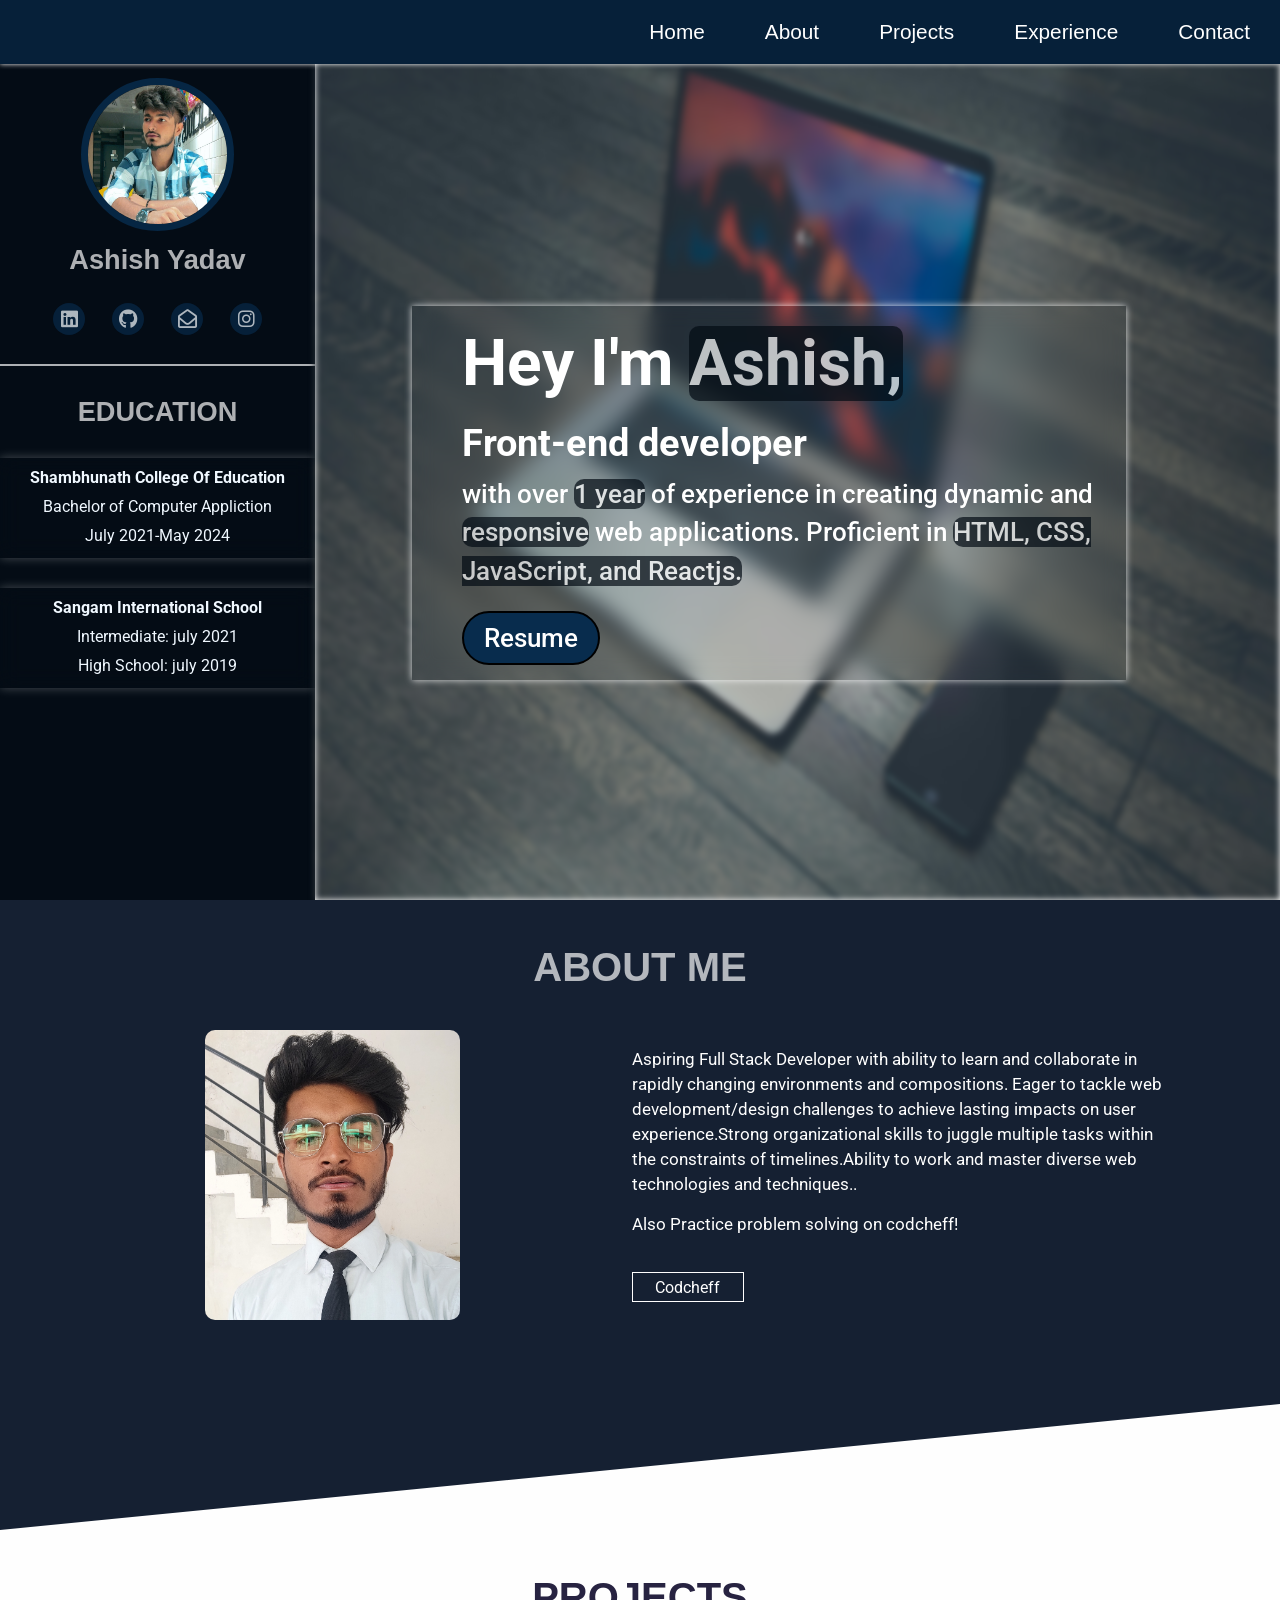
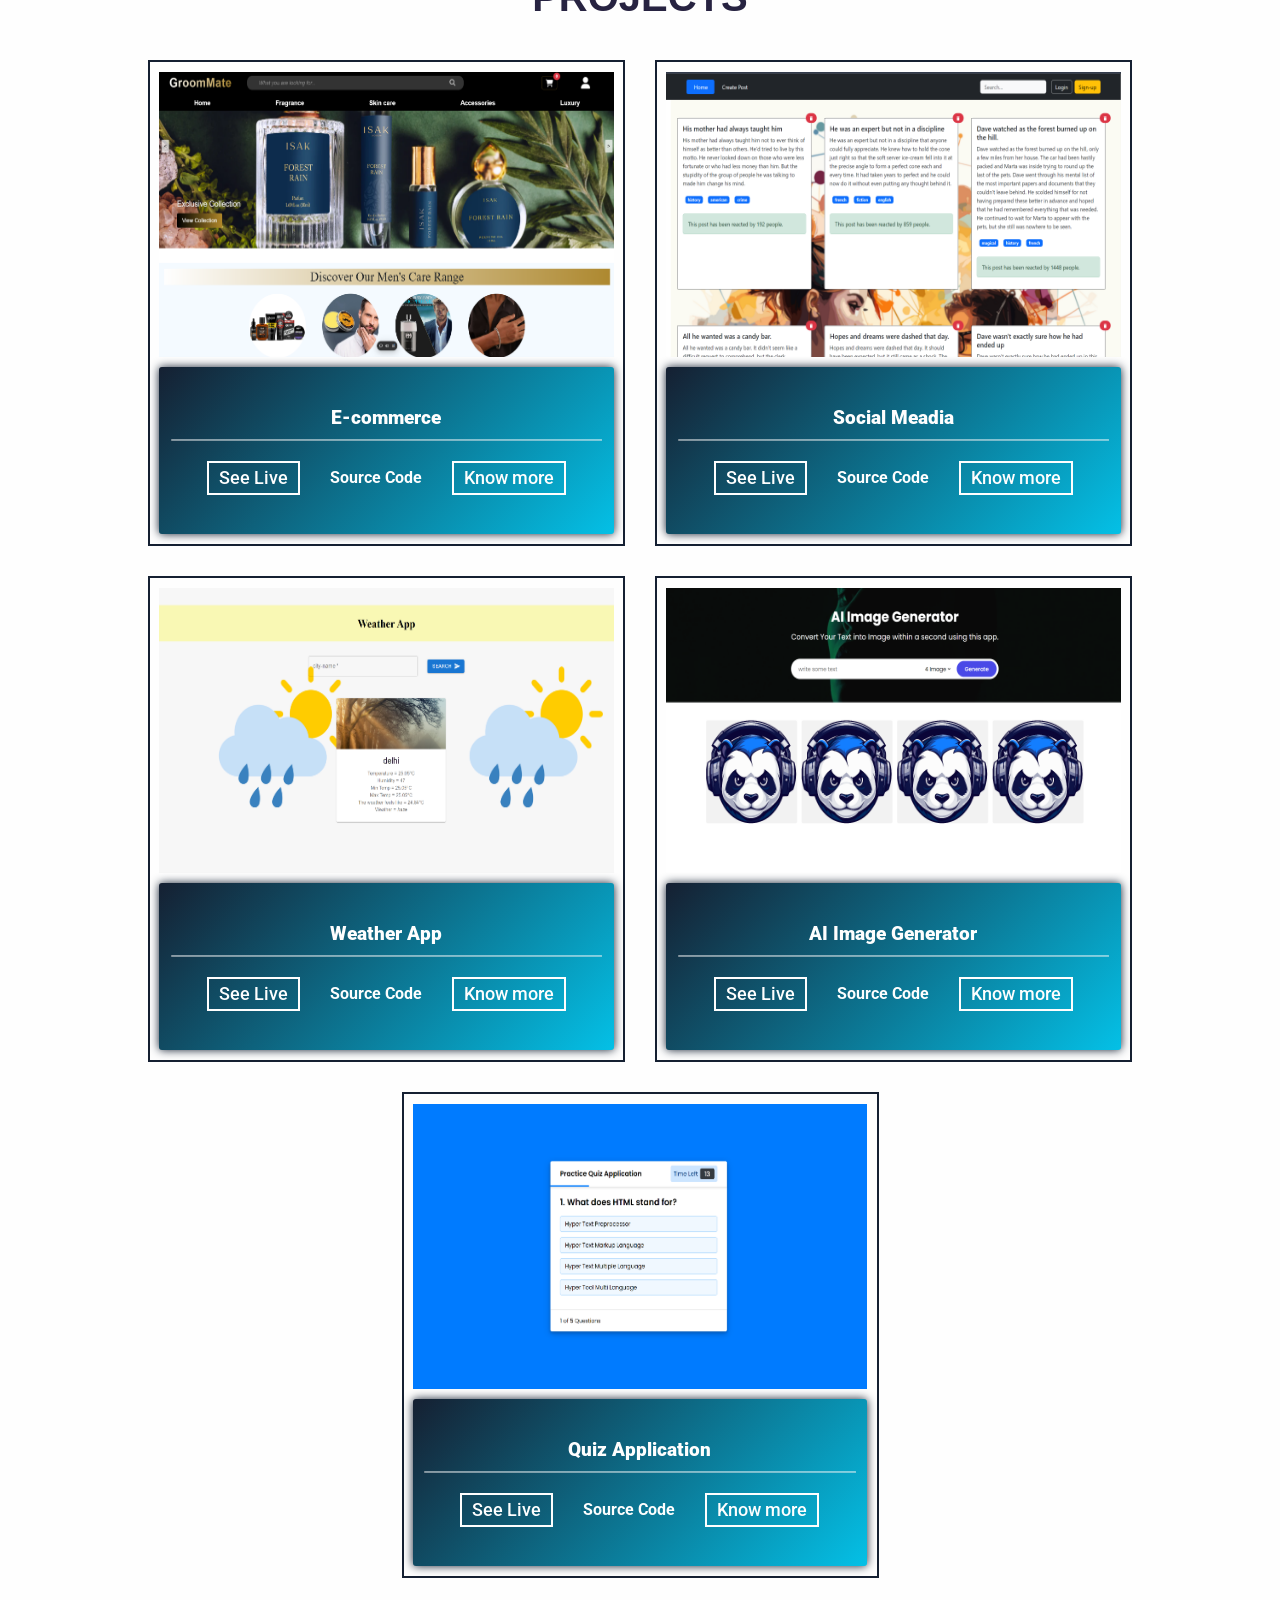
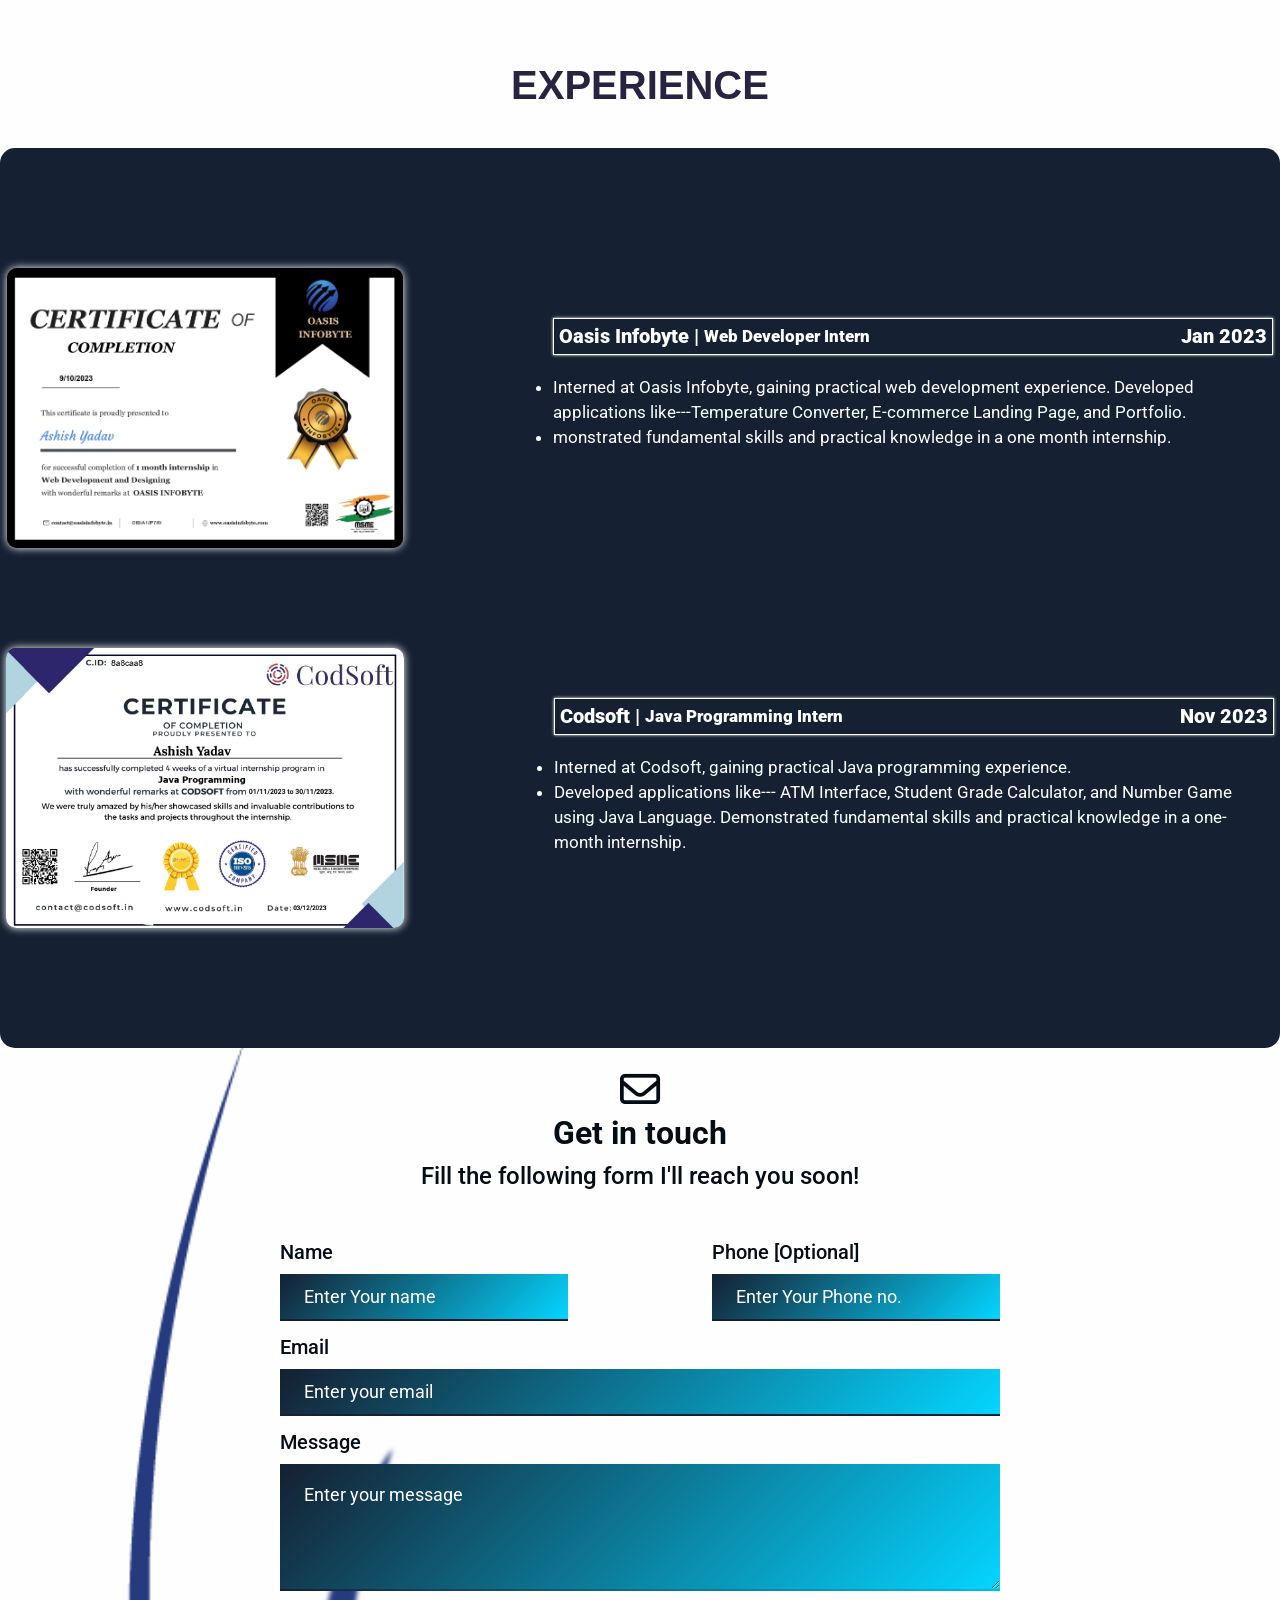
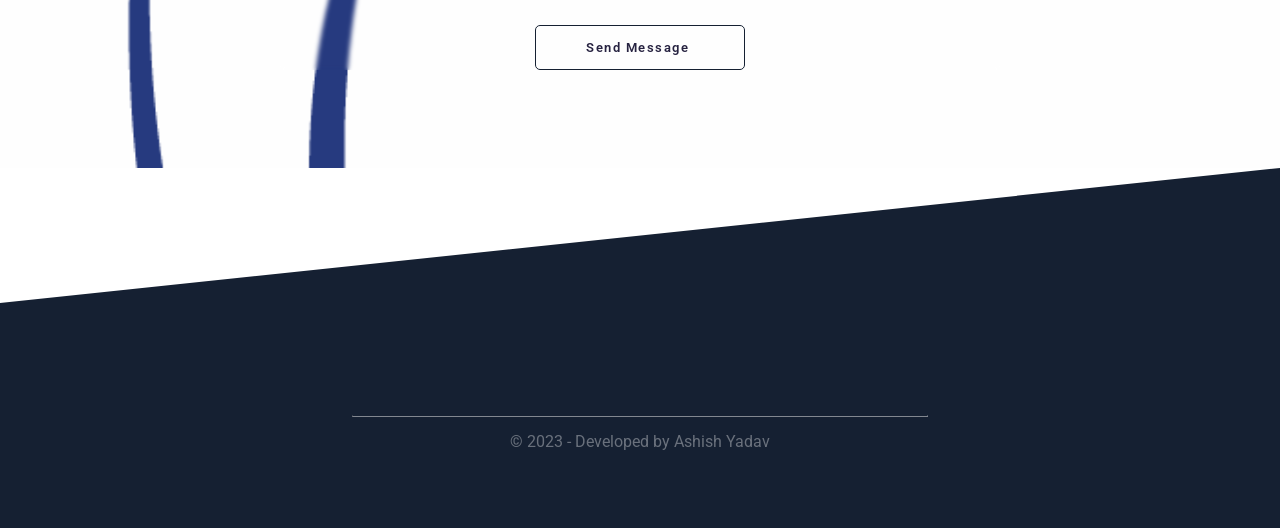
==== index.html @ 7e018940 "first" ====
<!DOCTYPE html>
<html lang="en">

<head>
  <meta charset="UTF-8">
  <meta name="viewport" content="width=device-width, initial-scale=1.0">
  <link rel="stylesheet" href="style.css">
  <link rel="stylesheet" href="res.css">
  <link rel="stylesheet" href="https://cdnjs.cloudflare.com/ajax/libs/font-awesome/6.5.2/css/all.min.css">
  <link rel="icon" type="image" href="https://i.pinimg.com/474x/3b/9a/ab/3b9aab3626d35e29addc7d1924993814.jpg" />
  <title>My-PortFolio</title>
</head>

<body>
  <main>
    <div class="container">
      <nav>
        <div class="nav-bar">
          <img id="left-menue-close"
            src="https://encrypted-tbn0.gstatic.com/images?q=tbn:ANd9GcQG7UAhpR_kvbIHVv1KmkIYIMd_qvsenvTJGA&s"
            alt="menu">
          <img class="left-menue"
            src="https://upload.wikimedia.org/wikipedia/commons/thumb/b/b2/Hamburger_icon.svg/1200px-Hamburger_icon.svg.png"
            alt="menu">
          <div class="item">
            <ul>
              <a href="#home">
                <li>Home</li>
              </a>
              <a href="#about">
                <li>About</li>
              </a>
              <a href="#projects">
                <li>Projects</li>
              </a>
              <a href="#experience">
                <li>Experience</li>
              </a>
              <a href="#contact">
                <li>Contact</li>
              </a>
            </ul>
          </div>
        </div>
      </nav>
      <div class="left">
        <div class="left-up">
          <div class="left-img"><img src="img/ashuu.jpg" alt="pic"></div>
          <h1>Ashish Yadav</h1>
          <div class="left-links">
            <span><a href="https://www.linkedin.com/in/ashish-yadav-6a2395260/" target="_blank"><i
                  class="fa-brands fa-linkedin"></i></a></span>
            <span><a href="https://github.com/asheesh-yadav" target="_blank"><i
                  class="fa-brands fa-github"></i></a></span>
            <span><a href="mailto:email@ashish14072002.com" target="_self"><i
                  class="fa-regular fa-envelope-open"></i></a></span>
            <span><a href="https://www.instagram.com/ashish__yadav21/" target="_blank"><i
                  class="fa-brands fa-instagram"></i></a></span>
          </div>
        </div>
        <div class="left-down">
          <h2>EDUCATION</h2>
          <div class="education">
            <h4>Shambhunath College Of Education</h4>
            <p>Bachelor of Computer Appliction</p>
            <p>July 2021-May 2024</p>
          </div>
          <div class="education">
            <h4>Sangam International School</h4>
            <p>Intermediate: july 2021</p>
            <p>High School: july 2019</p>
          </div>
        </div>
      </div>

      <!-------------------------------Right side------------------------------- -->

      <div class="right" id="home">

        <div class="right-content">
          <div class="right-content-box">
            <h1>Hey I'm <span>Ashish,</span></h1>
            <br>
            <h3>Front-end developer</h3>
            <p>with over <span>1 year</span> of experience in creating dynamic and <span>responsive</span> web
              applications. Proficient in <span> HTML, CSS, JavaScript, and Reactjs.</span></p>
            <a href="files/ASHISH.Resume.pdf" download="ASHISH.Resume.pdf"><button>Resume</button></a>
          </div>
        </div>
        <img src="img/pexels-veeterzy-303383.jpg" alt="">
      </div>
    </div>
    <!-- ------------------------------------PAGE 2--------------------------------- -->
    <section class="page2">
      <div class="about" id="about">
        <h1>About me </h1>
        <div class="about-me">
          <img src="/img/about-img.jpg" class="about-img" alt="my-img">
          <div class="about-para">
            <p> Aspiring Full Stack Developer with ability to learn and collaborate in rapidly changing environments and
              compositions. Eager to tackle web development/design challenges to achieve lasting impacts on user
              experience.Strong organizational skills to juggle multiple tasks within the constraints of
              timelines.Ability to work and master diverse web technologies and techniques..</p>
            <p>Also Practice problem solving on codcheff!</p>
            <span id="codcheff"><a href="https://www.codechef.com/users/ashishyadav21">Codcheff</a></span>
          </div>
        </div>
      </div>
      <!-- Projects -->
      <div class="projects" id="projects">
        <h1>Projects</h1>
        <div class="project-cards">
          <!-- card5 -->
          <div class="card1">
            <div class="card1-inner">
              <img src="img/groomMate.png" class="card-img" alt="E-commerce">
              <div class="card1-bottom">
                <h3>
                  <strong> E-commerce </strong>
                </h3>
                <hr>
                <div class="card1-bottom-details">
                  <a href="https://ashish-groommate.vercel.app/">
                    <span class="card-click-items">See Live</span>
                  </a>
                  <a href="">
                    <h4><b>Source Code</b></h4>
                  </a>
                  <span class="know-more card-click-items" id="know_more5">
                    Know more
                  </span>
                </div>
              </div>
            </div>
          </div>
          <!-- card 1 -->
          <div class="card1">
            <div class="card1-inner">
              <img src="img/social_meadia.png" class="card-img" alt="">
              <div class="card1-bottom">
                <h3>
                  <strong> Social Meadia </strong>
                </h3>
                <hr>
                <div class="card1-bottom-details">
                  <a href="https://socialmedia-two-gray.vercel.app/">
                    <span class="card-click-items">See Live</span>
                  </a>
                  <a href="https://github.com/asheesh-yadav/Social_Media">
                    <h4><b>Source Code</b></h4>
                  </a>
                  <span class="know-more card-click-items" id="know_more1">
                    Know more
                  </span>
                </div>
              </div>
            </div>
          </div>
          <!-- card 2 -->
          <div class="card1">
            <div class="card1-inner">
              <img src="img/weather.png" class="card-img" alt="">
              <div class="card1-bottom">
                <h3>
                  <strong> Weather App </strong>
                </h3>
                <hr>
                <div class="card1-bottom-details">
                  <a href="https://weatherapp-one-iota.vercel.app/">
                    <span class="card-click-items">See Live</span>
                  </a>
                  <a href="https://github.com/asheesh-yadav/Weather_App">
                    <h4><b>Source Code</b></h4>
                  </a>
                  <span class="know-more card-click-items" id="know_more2">
                    Know more
                  </span>
                </div>
              </div>
            </div>
          </div>
          <!-- card3 -->
          <div class="card1">
            <div class="card1-inner">
              <img src="img/AI.png" class="card-img" alt="">
              <div class="card1-bottom">
                <h3>
                  <strong> AI Image Generator </strong>
                </h3>
                <hr>
                <div class="card1-bottom-details">
                  <a href="">
                    <span class="card-click-items">See Live</span>
                  </a>
                  <a href="https://github.com/asheesh-yadav/Image-Generator/tree/main/Image-Generator">
                    <h4><b>Source Code</b></h4>
                  </a>
                  <span class="know-more card-click-items" id="know_more3">
                    Know more
                  </span>
                </div>
              </div>
            </div>
          </div>
          <!-- card4 -->
          <div class="card1">
            <div class="card1-inner">
              <img src="img/Quiz.png" class="card-img" alt="">
              <div class="card1-bottom">
                <h3>
                  <strong> Quiz Application </strong>
                </h3>
                <hr>
                <div class="card1-bottom-details">
                  <a href="">
                    <span class="card-click-items">See Live</span>
                  </a>
                  <a
                    href="https://github.com/asheesh-yadav/Quiz-Application/tree/main/Quiz%20Application%20with%20Timer">
                    <h4><b>Source Code</b></h4>
                  </a>
                  <span class="know-more card-click-items" id="know_more4">
                    Know more
                  </span>
                </div>
              </div>
            </div>
          </div>
        </div>
      </div>

      <!-- EXperience -->
      <div class="experience" id="experience">
        <h1>Experience</h1>
        <div class="experince-content">
          <div class="left-side">
            <img src="img/Oasis_page-0001.jpg" height="280px" alt="">
            <!-- oasis -->
            <div class="right-side-content">
              <div class="intern">
                <div class="right-side-content-heading">
                  <h3> <strong> Oasis Infobyte |</strong></h3>
                  <h4><strong>Web Developer Intern</strong></h4>
                </div>
                <h3> <strong>Jan 2023</strong></h3>
              </div>
              <ul>
                <li>Interned at Oasis Infobyte, gaining practical web development
                  experience. Developed applications like---Temperature Converter,
                  E-commerce Landing Page, and Portfolio.</li>
                <li> monstrated fundamental skills and practical knowledge in a one month internship.</li>
              </ul>
            </div>
          </div>
          <div class="right-side">
            <img src="img/codsoft_page-0001.jpg" height="280px" alt="">
            <!-- codsoft -->
            <div class="right-side-content">
              <div class="intern">
                <div class="right-side-content-heading">
                  <h3> <strong> Codsoft |</strong></h3>
                  <h4><strong>Java Programming Intern
                    </strong></h4>
                </div>
                <h3> <strong> Nov 2023</strong></h3>
              </div>
              <ul>
                <li>Interned at Codsoft, gaining practical Java programming experience.</li>
                <li> Developed applications like--- ATM Interface, Student Grade Calculator,
                  and Number Game using Java Language. Demonstrated fundamental skills
                  and practical knowledge in a one-month internship.</li>
              </ul>
            </div>
          </div>
        </div>
      </div>
      <!-- CONTACT -->
      <div class="contact" id="contact">
        <div class="contact-info">
          <i class="fa-regular fa-envelope"></i>
          <h2>Get in touch</h2>
          <p>Fill the following form I'll reach you soon!</p>
        </div>
        <form action="https://formsubmit.co/ashish14072002@gmail.com" method="post">
          <div class="contact-form">
            <div class="name-phone">
              <div class="N-P n-p">
                <label for="user-name">Name</label>
                <input type="text" id="user-name" name="name" placeholder="Enter Your name" required>
              </div>
              <div class="N-P n-p">
                <label for="phone">Phone [Optional]</label>
                <input type="text" id="phone" name="phone" placeholder="Enter Your Phone no.">
              </div>
            </div>
            <div class="email N-P">
              <label for="email">Email</label>
              <input type="email" id="email" name="email" placeholder="Enter your email" required>
            </div>
            <div class="message N-P">
              <label for="message">Message</label>
              <textarea name="message" id="message" rows="5" cols="65" placeholder="Enter your message"></textarea>
            </div>
            <button class="mess">Send Message <img src="https://www.svgrepo.com/show/30442/send.svg" height="15px"
                alt=""></button>
          </div>
        </form>
      </div>
    </section>
  </main>
  <!-- project model -->

  <!-- model 1 -->
  <div class="hide  mydiv" id="modal1">
    <div class="model">
      <span class="close">×</span>
      <h2 class="modal-title">Social Meadia App</h2>
      <p class="modal-description">Social Meadia app that has a Frontend using
        React. it uses dummy api and there are some features like: Post Creation, Post Deletion searching functionality
        etc.
        it uses Context api and react router for better effeciency of code. as well as it uses Bootstrap and MUI for
        enhancing creativity.
        Hooks -- Context Api, UseReducer, UseRef, UseEffect, UseLocation, useNavigate etc. and having loading state.
      <p><strong>Tech Stck :</strong>HTML, CSS, React js, React routing, MUI, Bootstrap etc.
      </p>
      <p><strong>Deployment:</strong>vercel</p>
      </p>
    </div>
  </div>

  <!-- model 2 -->
  <div class="hide  mydiv" id="modal2">
    <div class="model">
      <span class="close">×</span>
      <h2 class="modal-title">Weather App</h2>
      <p class="modal-description">Weather App is made up of Frontend react js where it uses Weather Api to show data.
        and MUI for enhanching some creativity also there are uses some state for better functionality and add on new
        things.
      <p><strong>Tech Stack :</strong>HTML, CSS, React js, Weather Api , MUI.
      </p>
      <p><strong>Deployment:</strong>vercel</p>
      </p>
    </div>
  </div>


  <!-- model 3 -->
  <div class="hide mydiv" id="modal3">
    <div class="model">
      <span class="close">×</span>
      <h2 class="modal-title">AI Image Generation</h2>
      <p class="modal-description"> AI Image Generation app that has a Frontend using
        OpenAI Api. It uses OpenAI Api and loading state and also give the functionality to select Image quantity
        as well as anyone can download that image.
      <p><strong>Tech Stack :</strong> HTML, CSS, JavaScript OpenAI Api.
      </p>
      <p><strong>Deployment:</strong> render</p>
      </p>
    </div>
  </div>

  <!-- model 4 -->
  <div class="hide mydiv" id="modal4">
    <div class="model">
      <span class="close">×</span>
      <h2 class="modal-title">Quiz Applicaton With Timer</h2>
      <p class="modal-description">The app features a user-friendly interface and real-time feedback on quiz
        performance.
        Quiz Screen: Displays questions one at a time with multiple-choice answers.
        Users can select an answer and navigate through the quiz.
        also thre is timer.
      <p><strong>Tech Stack :</strong> HTML,CSS, JavaScript, OpenAI Api.
      </p>
      <p><strong>Deployment:</strong> render</p>
      </p>
    </div>
  </div>

  <!-- model 5 -->
  <div class="hide mydiv" id="modal5">
    <div class="model">
      <span class="close">×</span>
      <h2 class="modal-title">GroomMate E-commerce website</h2>
      <p class="modal-description">GroomMate app that has a Frontend using
        react. Implemented features:
        Dynamic Routing with scroll-to-top for smooth navigation.
        Advanced Filtering by category, price, and search functionality.
        Detailed Product Views with related items for easy browsing.
        Full Cart Management: Add, adjust quantity, remove items, and clear cart.
        Checkout System with bill generation and "Proceed to Pay".
        Loading State for responsive feedback during data loads
        Image Slider showcasing featured products on the home page
        Optimized with Vite for fast, responsive performance across devices.
      <p><strong>Tech Stack :</strong>React.js, Bootstrap, MUI, Routing, JavaScript, Vite
      </p>
      <p><strong>Deployment:</strong>vercel</p>
      </p>
    </div>
  </div>

  <footer>
    <div class="last-div">
      <div class="footer-item">
        <a href="#home"><img src="https://www.svgrepo.com/show/93813/up-arrow.svg" height="20px" alt=""></a>
        <hr>
        <p> &copy 2023 - Developed by Ashish Yadav</p>
      </div>
    </div>
  </footer>
  <script src="app.js"></script>
</body>

</html>
---- style.css ----
@import url('https://fonts.googleapis.com/css2?family=Roboto:ital,wght@0,100;0,300;0,400;0,500;0,700;0,900;1,100;1,300;1,400;1,500;1,700;1,900&display=swap');


* {
    margin: 0;
    padding: 0;
    box-sizing: border-box;
    font-family: "Roboto", sans-serif;
}
html {
    scroll-behavior: smooth;
  }

.container {
    width: 100%;
    height: 100vh;
    display: flex;
}

.left {
    width: 35vmin;
    height: 100vh;
    background-color: #040C15;
}

nav .left-menue {
    height: 35px;
    padding-left: 21px;
    filter: invert(1);
    cursor: pointer;
    display: none;
}

nav #left-menue-close {
    height: 27px;
    padding-left: 21px;
    filter: invert(1);
    cursor: pointer;
    display: none;
}

.left-up {
    margin-top: 60px;
    height: 34vmin;
    width: 35vmin;
    display: flex;
    flex-direction: column;
    align-items: center;
    border-bottom: 2px solid rgba(255, 255, 255, 0.68);
}

.left-up img {
    object-fit: cover;
    border-radius: 50%;
    height: 17vh;
    width: 17vh;
    border: 7px solid #062643;
    margin-top: 2vh;
}

.left-up h1 {
    font-size: 1.7rem;
    font-family: Arial, Helvetica, sans-serif;
    color: rgba(255, 255, 255, 0.68);
    padding: 1vh;
}

.left-up .left-links {
    display: flex;
    justify-content: center;
    gap: 3vmin;
    padding-top: 2vh;
}

.left-up .left-links span {
    height: 32px;
    width: 32px;
    display: block;
    align-items: center;
    display: flex;
    justify-content: center;
    background-color: #062039;
    border-radius: 50%;
}

.left-up .left-links i {
    font-size: 1.2rem;
    color: rgba(255, 255, 255, 0.68);
    line-height: 60px;
}

/* LEFT DOWN CONTENT */

.left-down {
    margin-top: 30px;
    display: flex;
    flex-direction: column;
    gap: 30px;
    justify-content: center;
    color: aliceblue;
}
.left-down h2{
    font-size: 1.7rem;
    font-family: Arial, Helvetica, sans-serif;
    color: rgba(255, 255, 255, 0.68);
    text-align: center;
}
.education{
    height: 100px;
    width: 100%;
    padding-top: 10px;
    display: flex;
    gap: 10px;
    align-items: center;
    flex-direction: column;
    box-shadow: 0 0 10px rgba(255, 255, 255, 0.265);
    backdrop-filter: blur(10px);
}

/* -------------------------------RIGHT CONTENT----------------------------------- */
.right {
    width: calc(100% - 35vmin);
    height: 100vh;
    position: relative;
}

.right img {
    width: 100%;
    height: 100vh;
    background-size: cover;
    filter: blur(3px);
}

.nav-bar {
    position: fixed;
    height: 64px;
    width: 100%;
    background-color: #062039;
    box-shadow: 0 0 5px white;
    z-index: 9999999999;
    display: flex;
    justify-content: end;
    align-items: center;
}

.nav-bar ul {
    display: flex;
    justify-content: center;
}

.nav-bar ul li {
    position: relative;
    list-style: none;
    margin: 0px 30px;
    color: white;
    font-size: 1.3rem;
    font-family: Arial, Helvetica, sans-serif;
}
.nav-bar ul a {
    text-decoration: none;
    color: white;
}

.nav-bar ul li:before {
    content: '';
    position: absolute;
    top: 0;
    left: 0;
    width: 0%;
    height: 100%;
    border-bottom: 2px solid rgba(255, 255, 255, 0.68);
    transition: 0.3s linear;
}

.nav-bar ul li:hover:before {
    width: 100%;
    cursor: pointer;
}

.right-content {
    height: auto;
    width: 74%;
    position: absolute;
    z-index: 2;
    top: 34%;
    left: 10%;
    box-shadow: 0 0 7px rgba(255, 255, 255, 0.831);
    backdrop-filter: blur(10px);
}

.right-content-box {
    padding-left: 50px;
    padding-top: 20px;
    padding-bottom: 15px;
}

.right-content h1 {
    color: white;
    font-size: 5vw;
}

.right-content h3 {
    color: white;
    font-size: 3vw;
}

.right-content p {
    padding-top: 10px;
    padding-bottom: 21px;
    line-height: 3vw;
    color: white;
    font-size: 2vw;
    font-weight: 500;
}

.right-content span {
    color: white;
    background-color: #040C15;
    border-radius: 10px;
    opacity: 0.7;
}

.right-content-box button {
    padding: 10px 20px;
    font-size: 2vw;
    font-weight: 500;
    border: 2px solid black;
    background-color: #082c4d;
    border-radius: 30px;
    color: white;
    transition: 0.25s ease-in-out;
}

.right-content-box button:hover {
    cursor: pointer;
    transform: scale(1.04);
}

/* -----------------------------------PAGE 2----------------------------- */
.page2 {
    height: auto;
    width: 100%;
    background: #fefefe;
}
.about{
    background-color: #152032;
    color: #fefefe;
    height: 70vh;
    clip-path: polygon(0 0, 100% 0, 100% 80%, 0 100%);
}
.about h1{
    text-align: center;
    padding: 45px 0 40px 0 ;
    text-transform: uppercase;
    font-size: 2.5rem;
    font-weight: 700;
    font-family: Arial, Helvetica, sans-serif;
    color: rgba(255, 255, 255, 0.68);

}
.about-me{
    display: flex;
    justify-content:space-around;
    align-items: center;
    gap: 16%;
    margin-left: 16%;
}
.about-img{
    width: 255px;
    border-radius: 10px;
}
.about-para span{
  border: 1.5px solid #fefefe;
  height: 30px;
  display: flex;
  justify-content: center;
  align-items: center;
  width: 7rem;
  margin-top: 20px;
}
.about-para span a{
    text-decoration: none;
    color: #fefefe;
}
#codcheff{
position: relative;
z-index: 1;
}
#codcheff:before{
content: '';
position: absolute;
left:0;
top:0;
background-color: #fefefe;
width: 0%;
height: 100%;
z-index: -1;
transition: 0.3s linear;
}
#codcheff:hover:before{
    width: 100%;
 }
 #codcheff:hover a {
    color: #152032/* Change text color on hover */  
  }


.about-para{
    margin-right: 10%;
    display: flex;
    flex-direction: column;
}
.about-para p{
    padding-bottom: 15px;
    font-size: 1.05rem;
    line-height: 25px;
}


/* projects */
.projects h1{
    text-align: center;
    padding: 45px 0 40px 0 ;
    text-transform: uppercase;
    font-size: 2.5rem;
    font-weight: 700;
    font-family: Arial, Helvetica, sans-serif;
    color: #272341;
}
.project-cards{
display: flex;
flex-wrap: wrap;
justify-content: center;
gap:30px
}
.card1{
height: 54vh;
width: 53vh;
border:2px solid #152032;
display: flex;
align-items: center;
justify-content: center;
}
.card1-inner{
 height: 96%;
 width: 96%;
 display:flex;
 flex-direction: column;
 gap:10px;
}
.card-img{
    min-height: 285px;
}
.card1-bottom{
width: 100%;
height:100%;
 display: flex;
 flex-direction: column;
 justify-content: center;
 align-items: center;
 background-color: #152032;;
 background-image: linear-gradient(135deg, #152032 0%,  #04c0e6 100%);
 border-radius: 3px;
 box-shadow: 0 0 10px  #152032;
}
hr{
    margin-top: 10px;
    opacity: 0.5;
    border-top: 1px solid;
    width: 95%;
    color: #fefefe;
}
.card-click-items{
    color: #fefefe;
    font-size: 1.1rem;
    border: 2px solid #fefefe;
    font-weight: 500;
    padding: 5px 10px;
}


.card-click-items{
    position: relative;
    z-index: 1;
    }
    .card-click-items:before{
    content: '';
    position: absolute;
    left:0;
    top:0;
    background-color: #fefefe;
    width: 0%;
    height: 100%;
    z-index: -1;
    transition: 0.3s linear;
    }
    .card-click-items:hover:before{
        width: 100%;
     }
     .card-click-items:hover{
        color: #0E5F78;
      }
    

.card1 a{
    text-decoration: none;
    color:#fefefe;

}
.card1:hover{
    transition: transform .3s;
    transform: scale(1.05);
}
.card1 h3{
    color:#fefefe;
}
.card1 h4:hover{
 transform: translate(2px);
 transition: all .3s ease-in-out;
}
.card1-bottom-details{
display: flex;
justify-content: space-between;
align-items: center;
gap: 30px;
margin-top: 20px;
}


/* Experience */

.experience h1{
    text-align: center;
    padding: 85px 0 40px 0 ;
    text-transform: uppercase;
    font-size: 2.5rem;
    font-weight: 700;
    font-family: Arial, Helvetica, sans-serif;
    color: #272341;
}
.experince-content{
    display: flex;
    flex-direction: column;
    justify-content: center;
    align-items: center;
    background-color: #152032;
    color: #fefefe;
    height: 100vh;
    gap:100px;
    font-size: 1.05rem;
    line-height: 25px;
    color: #fefefe;
    border-radius: 15px;
}
.experince-content img{
    border-radius: 10px;
    box-shadow: 0 0 8px  #fefefe;
}
 .left-side{
display: flex;
justify-content: center;
align-items: center;
gap: 150px;
}
 .right-side{
    display: flex;
    justify-content: center;
    align-items: center;
    gap:150px;
}
.right-side-content{
    display: flex;
    flex-direction: column;
    gap:20px;
    height: 20vh;
    width: 80vh;
}
.intern{
    display: flex;
    justify-content: space-between;
    border: 1px solid white;
    padding: 5px;
    box-shadow: 0 0 3px#fefefe;
}
.right-side-content-heading{
    display: flex;
    justify-content: center;
    align-items: center;
    gap:5px
}
/* contact */
.contact{
    display: flex;
    align-items: center;
    flex-direction: column;
    height: 80vh;
    width: 100%;
    background-color: #fefefe;
    background-image: url('img/pngwing.com.png');
    background-size: cover;
     color:#040C15;
    font-family: Arial, Helvetica, sans-serif;
}
.contact-info{
    display: flex;
    flex-direction: column;
    align-items: center;
    margin-top: 21px;
}
.contact-info h2{
   font-size: 2em;
   font-weight: bold;
   unicode-bidi: isolate;
}
.contact-info i{
  font-size: 40px;
  padding-bottom: 5px;
}
.contact-info p{
    font-size: 1.5em;
    margin-top: 10px;
    font-weight: 500;
    fill:#040C15;
  }
  .contact-form{
    margin-top: 50px;
    height: auto;
    width: 100%;
    backdrop-filter: blur(2px);
    display: flex;
    flex-direction: column;
    justify-content: center;  
    gap:14px;
  }
  form{
    width: 80vh;
  }
label {
    color: #040C15;
    font-size: 20px;
    display: block;
    font-weight: 500;
}
form input{
width: 100%;
    height: 47px;
    background-color: #152032;;
    background-image: linear-gradient(135deg, #152032 0%,  #04d5ff 100%);
    border: none;
    padding-left: 24px;
    color: white;
    font-size: 18px;
    outline: none !important;
    transition: 0.25s ease-in-out;
    border-bottom: 2px solid #152032;;
}
form textarea{
    width: 100%;
    background-color: #152032;
    background-image: linear-gradient(135deg, #152032 0%,  #04d5ff 100%);
    border: none;
    padding: 20px 0 0 24px;
    color: white;
    font-size: 18px;
    outline: none !important;
    transition: 0.25s ease-in-out;
    border-bottom: 2px solid transparent;
}
form textarea::placeholder{
color:white;
}
form input::placeholder{
    color:white;
}
  .name-phone{
    width: 100%;
    display: flex;
    justify-content: space-between;
  }
  .N-P{
    display: flex;
    flex-direction: column;
    gap:10px;
  }
  .n-p{
    width: 40%;
  }
  .mess{
    text-align: center;
    letter-spacing: 1.5px;
    display: block;
    margin: auto;
    font-weight: 600;
    width: fit-content;
    border: 1px solid #152032;
    padding: 14px 50px;
    border-radius: 5px;
    text-decoration: none;
    background: transparent;
    color: #272341;
    transition-delay: linear 1s;
    transition: ease-in-out 0.5s;
    position: relative;
    z-index: 1;
    margin-top: 20px;
  }
  .mess:before{
    content: '';
    position: absolute;
    left:0;
    height: 100%;
    top:0;
    width: 0%;
    background-color: #0F5E78;
    transition: 0.3s linear;
    z-index: -1;
  }
  .mess:hover:before{
    width: 100%;
   }
  .mess:hover{
   color:#fefefe;
  }

  /* project_model */
  .project_model{
    z-index: 999999999;
    width: 100%;
    height: 100%;
    background-color: #0006;
    justify-content: center;
    align-items: center;
    display: flex;
    position: fixed;
    top: 0;
    left: 0;
}
.hide{
    display:none;
}
.know-more{
    cursor: auto;
}
.know-more:hover{
cursor: pointer;
}
.model{
color: #0b0b0be7;
width: 80%;
max-width: 900px;
min-height: 250px;
background-color: #fefefe;
border: 1px solid #888;
border-radius: 10px;
flex-direction: column;
justify-content: center;
align-items: center;
padding: 20px;
display: flex;
position: relative;
gap:14px;
box-shadow: 0 5px 15px #0000004d;
}


.close {
    color: #aaa;
    cursor: pointer;
    font-size: 28px;
    font-weight: 700;
    position: absolute;
    top: 10px;
    right: 10px;
    transition: 0.3s linear;
}
.close:hover {
    color: #0a0909cf;
}
.modal-title {
    font-family: Arial, Helvetica, sans-serif;
    font-size: 20px;
    font-weight: 700;
}

.modal-description {
    font-size: 16px;
    line-height: 1.5;
}

 strong {
    font-weight: bolder;
}
/* footer */
.last-div{
    display: flex;
    height: 40vh;
    width: 100%;
    clip-path: polygon(0 15vh, 100% 0, 100% 100%, 0 100%);
    background-color: #152032;
}
.footer-item{
    justify-content: center;
    align-items: center;
    display: flex;
    flex-direction: column;
    gap:15px;
    margin-top: 20vh;
    width: 100%;
    height: 10vh;
}
.footer-item img{
    margin-bottom: 50px;
    filter: invert(1);
    transition: all .2s ease-in;
}
.footer-item img:hover{
    transform: translateY(-5px);
}
.footer-item hr{
    width: 45%;
    color: #fefefe00;
}
.last-div .footer-item p{
    color:#ffffff5c;
    font-size: 1rem;
}
---- res.css ----
@media(max-width:1000px){
  .left{
    width: 0%;
    transition: 0.3s ease-in ;
  }
  .right{
    width: 100%;
  }
  nav .left-menue{
    display: initial;
  }
  .nav-bar{
    justify-content:space-between;
}
.nav-bar ul{
  transform: translateX(-200%);
  flex-direction: column;
  align-items: center;
  background-color: #152032;
  width: 100%;
  height: 285px;
  gap: 30px;
  position: absolute;
  left: 0;
  top: 62px;
  transition: 0.5s linear;
  backdrop-filter: blur(20px);
  box-shadow: 0 5px 10px #040C15;
}
.left-side{
  flex-wrap: wrap;
  gap:60px;
  }
  .right-side{
    flex-wrap: wrap;
    gap:60px;
  }
  .right-side-content {
    width: 80vw;
    font-size: 0.8rem;
    height: 115px;
    margin-bottom: 15px;
  }
  /* about  */
  .about {
    background-color: #152032;
    color: #fefefe;
    height: auto;
    clip-path: none;
    padding-bottom: 40px;
}

.about-me {
  display: flex;
  justify-content: space-around;
  align-items: center;
  gap: 50px;
  flex-wrap: wrap;
  margin-left: 0;
}
.about-para {
  margin-right: 10%;
  display: flex;
  flex-direction: column;
  margin-left: 100px;
}


/* project */


.card1 {
  height: auto;
  width: 400px;
  overflow: hidden;
  padding-bottom: 16px;
}
.card1-bottom {
  height: auto;
  padding-bottom: 15px;
}

/* contacts */
form {
  width: 90%;
  display: flex;
  align-items: center;
}

.contact {
  height: auto;
  padding-bottom: 10px;
}
.name-phone {
  flex-direction: column;
  gap: 14px;
}
.n-p {
  width: 100%;
}

  .experince-content{
    padding: 50px 0px 50px 0px;
    height: auto;
    gap: 70px;
  }

} 



 /* meadia query for 1st page*/ 

@media(max-width:1000px){
  .right-content h1 {
    font-size: 9vw;
}
.right-content h3 {
  color: white;
  font-size: 4vw;
}
.right-content p {
  line-height: 5vw;
  font-size: 3vw;
}
.right-content-box button {
  font-size: 4vw;
}
.right-content {
  height: auto;
  width: auto;
  position: absolute;
  z-index: 2;
  top: 30%;
  right: 8%;
  left: 8%;
  padding-right: 10px;
  box-shadow: 0 0 7px rgba(255, 255, 255, 0.831);
  backdrop-filter: blur(10px);
}
}
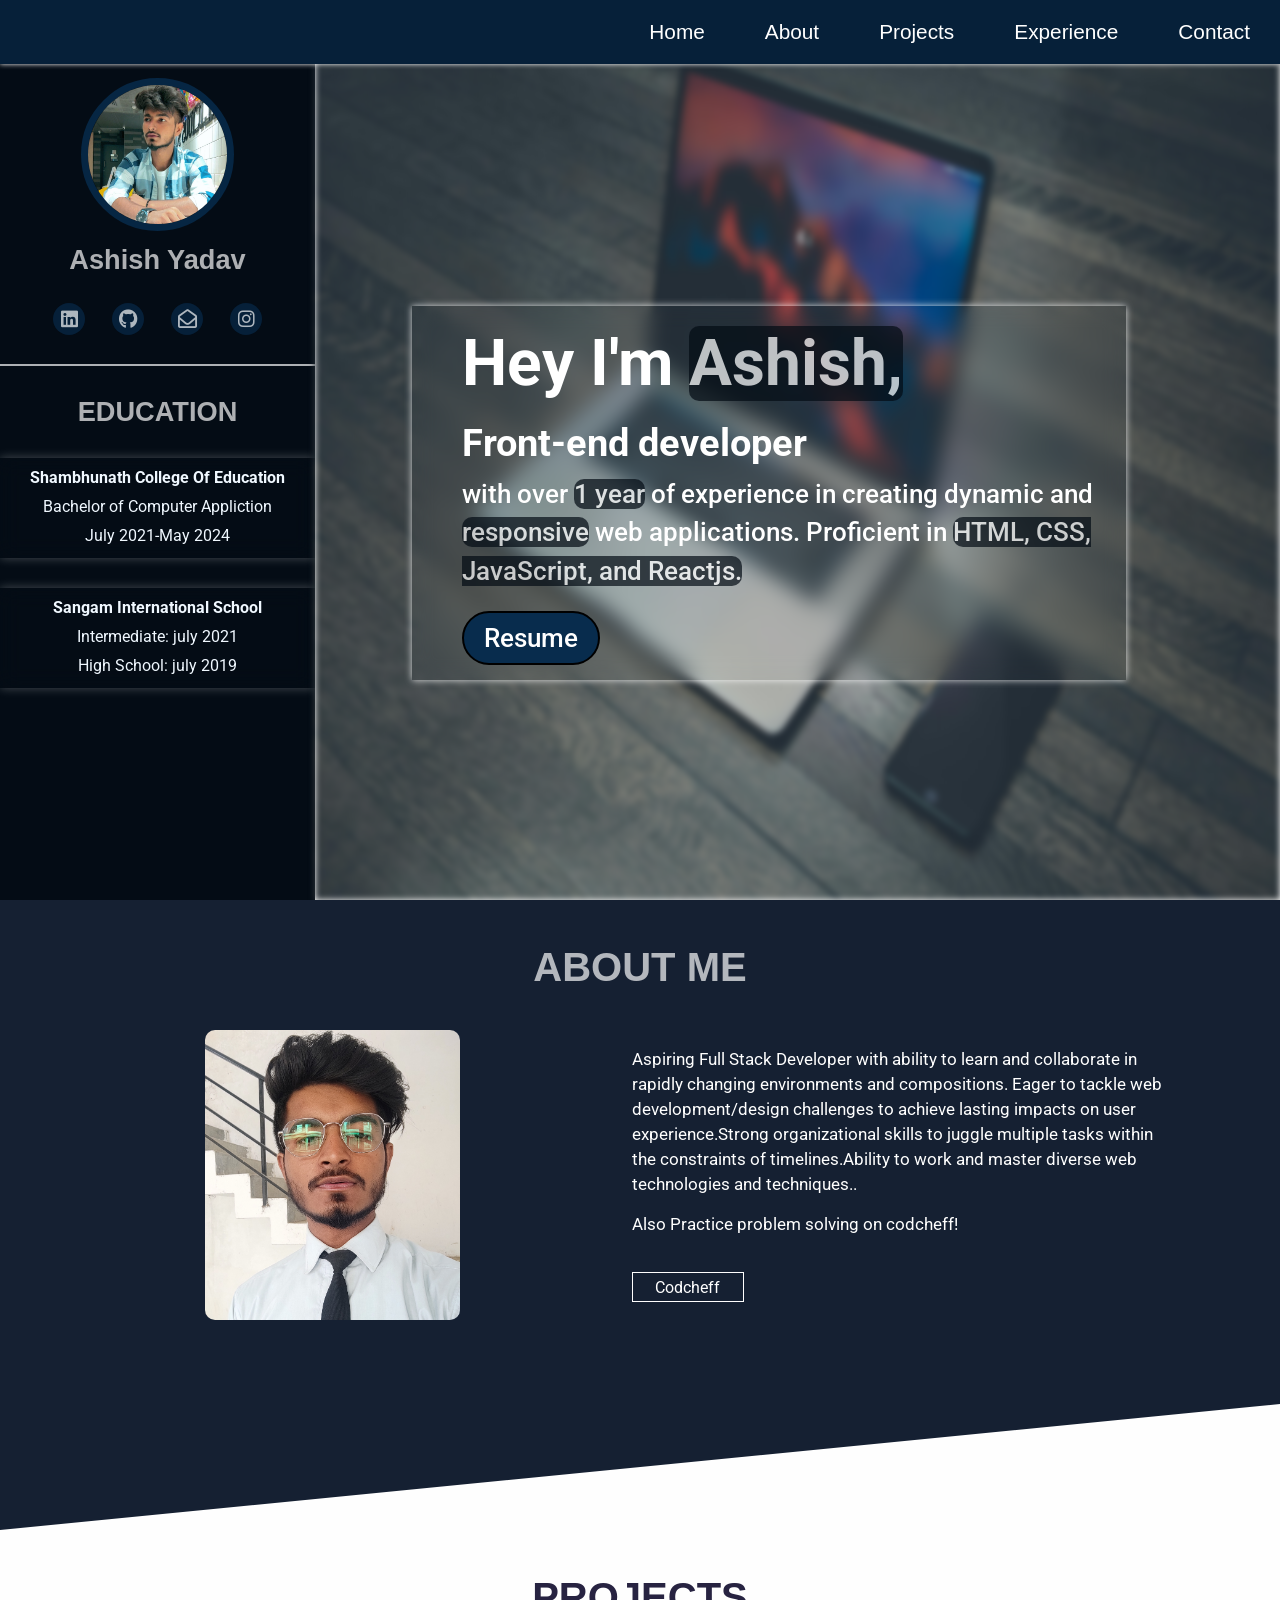
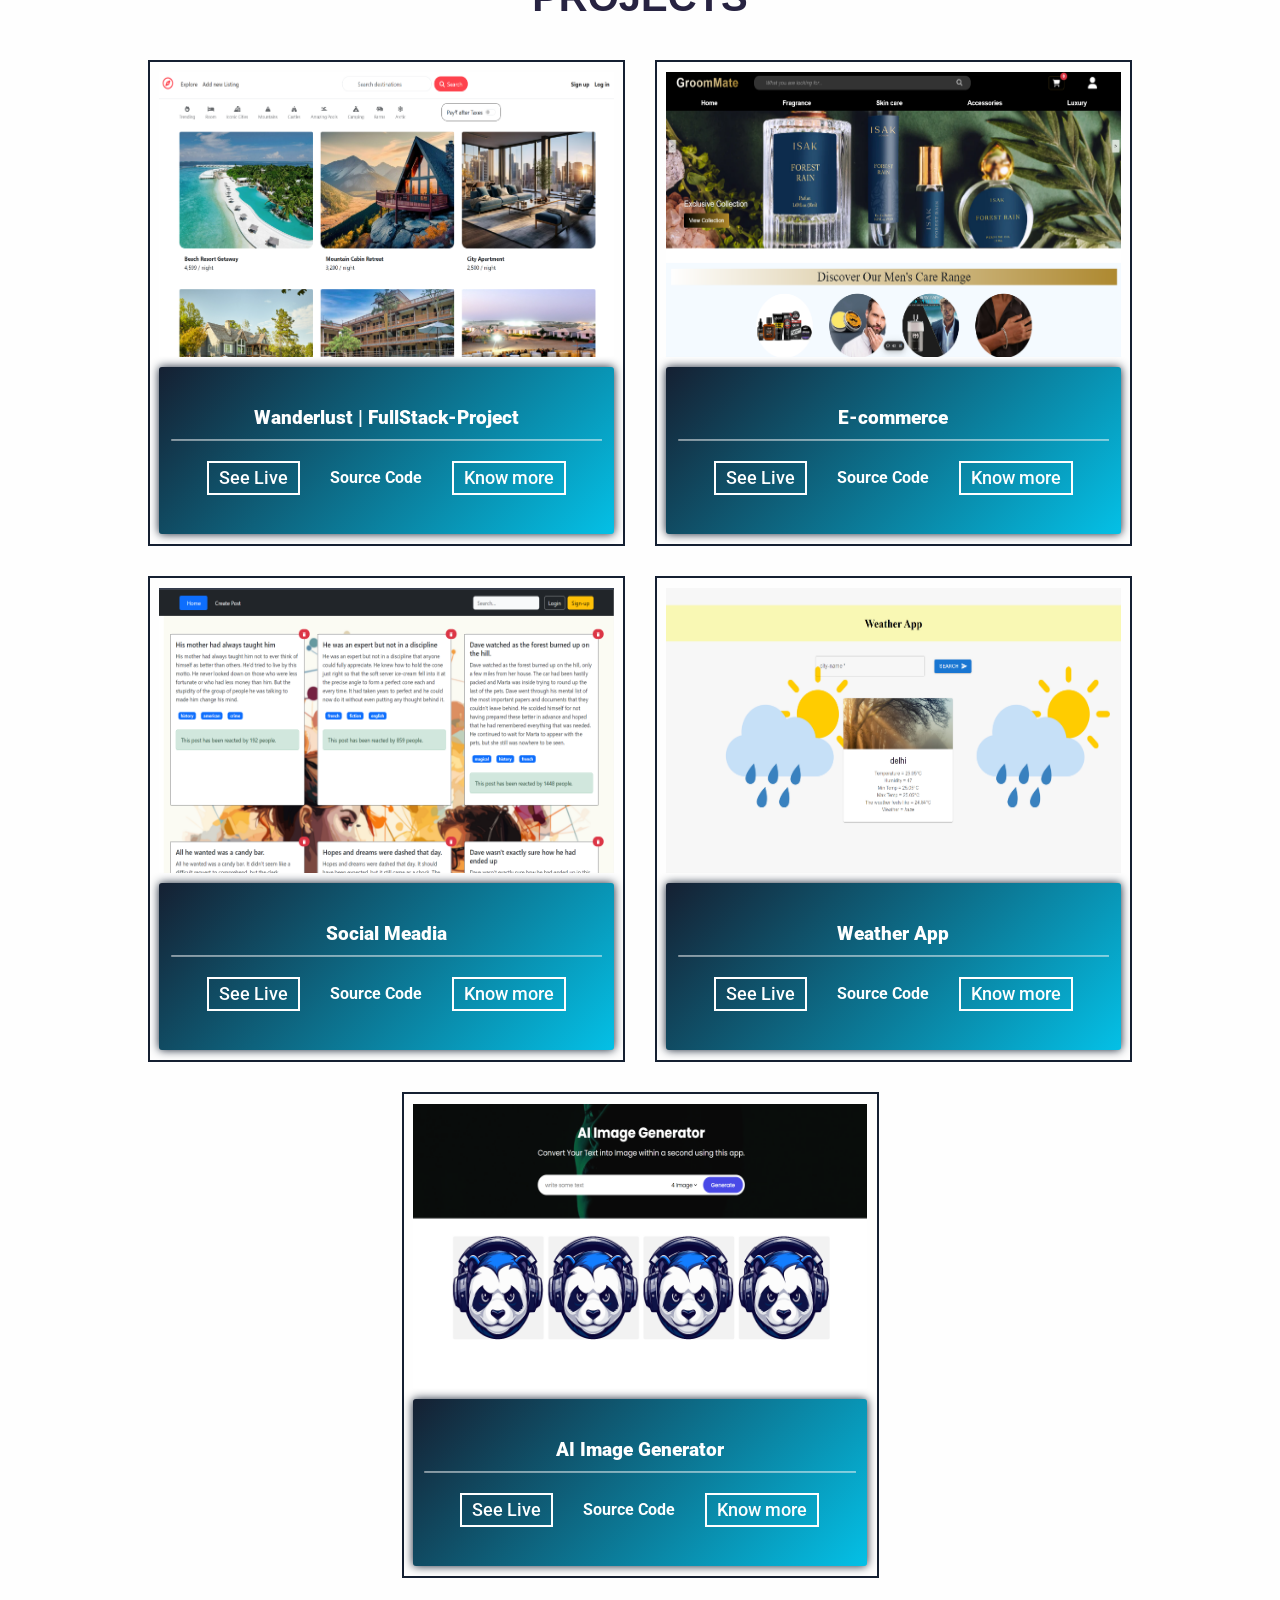
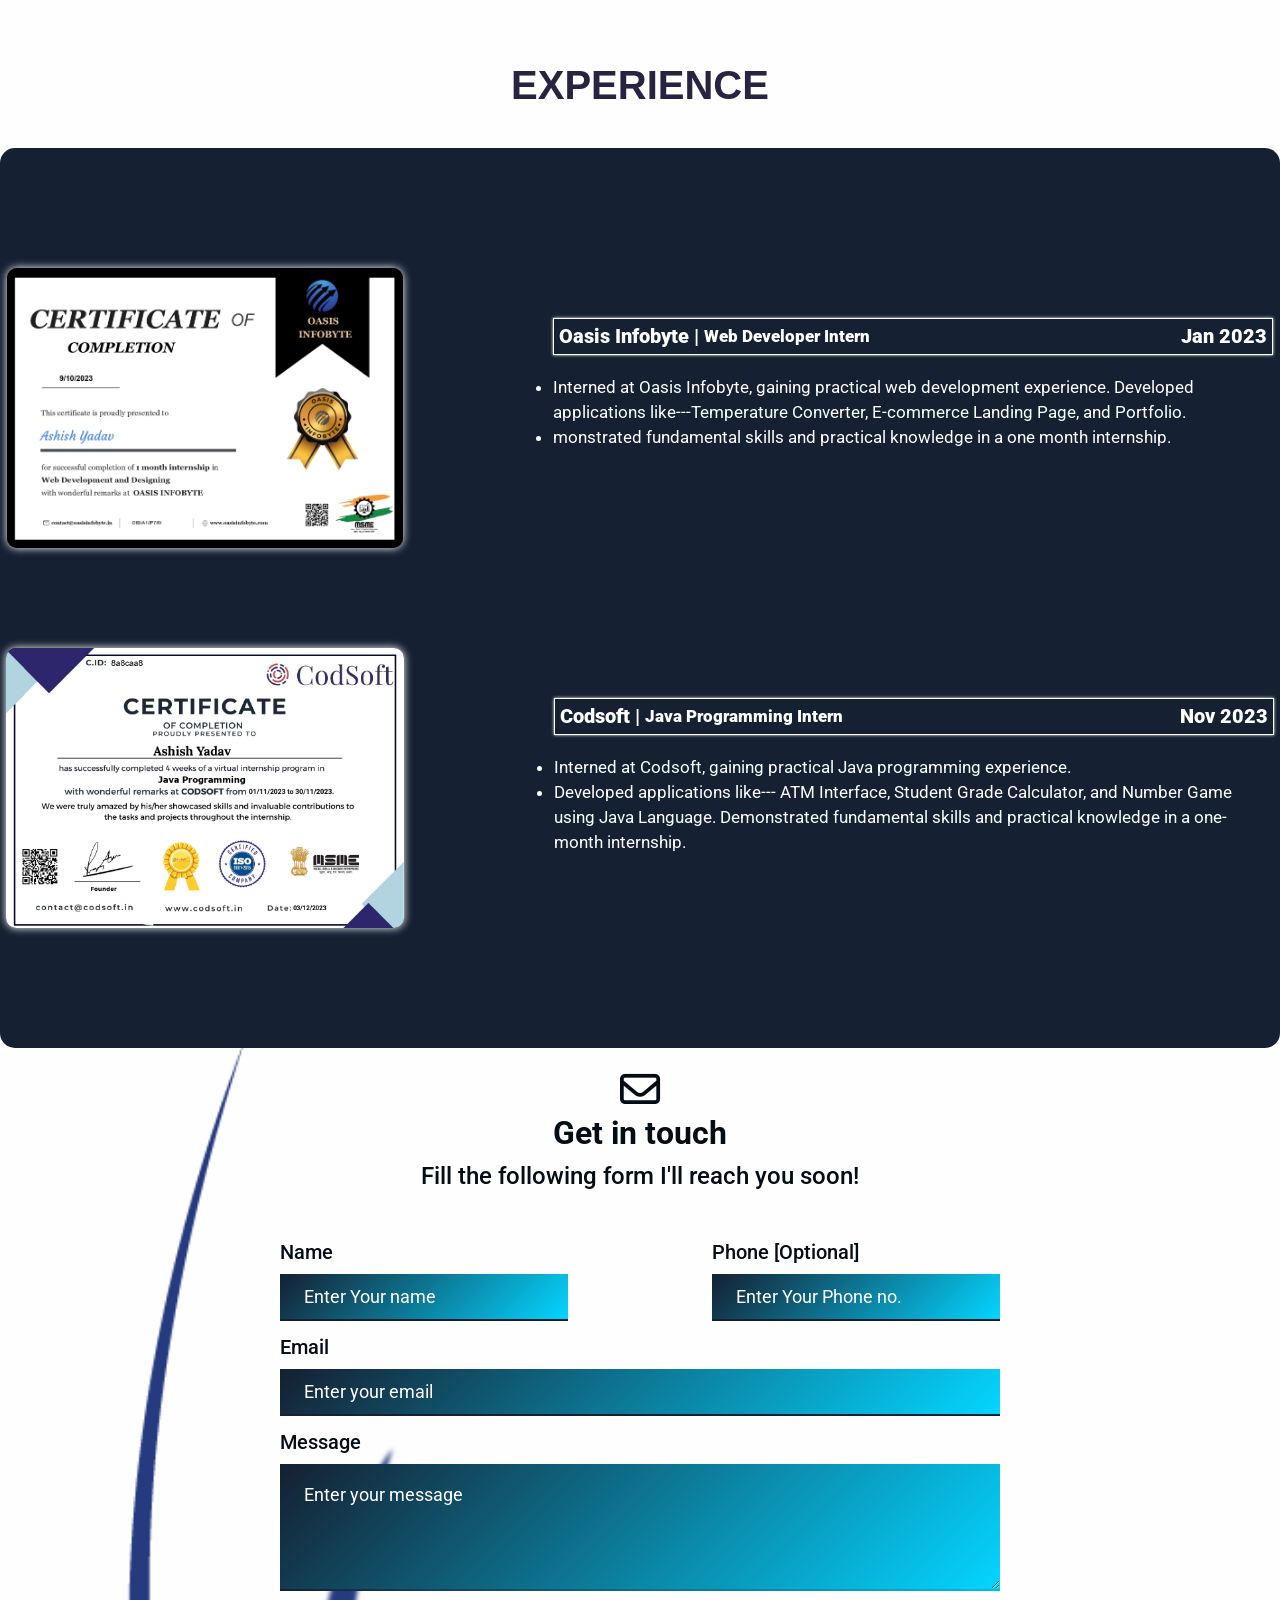
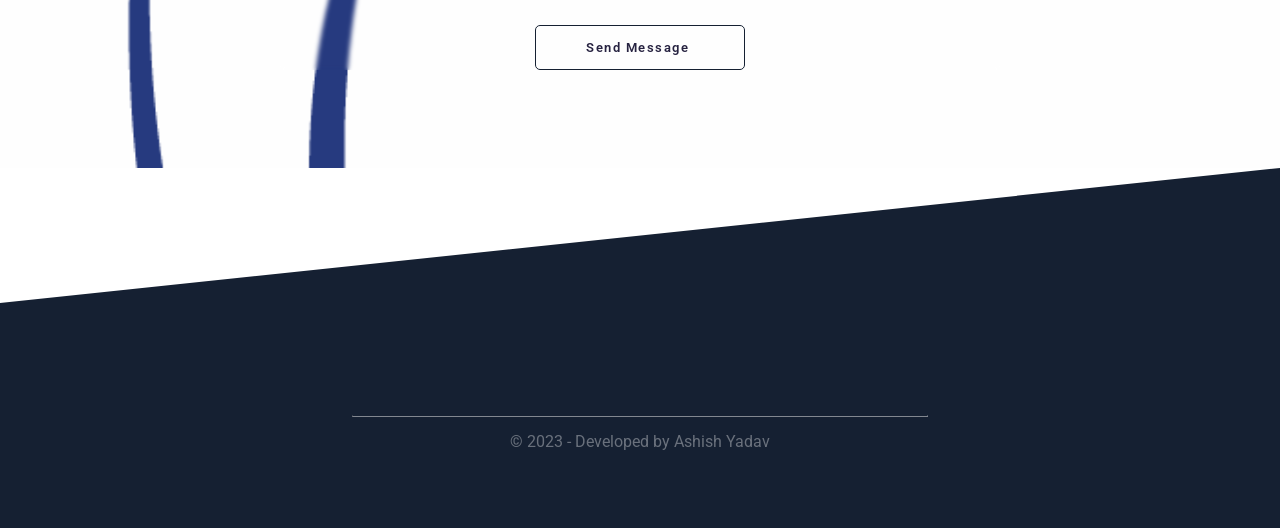
==== commit 21af3306: "Project Update" ====
--- a/index.html
+++ b/index.html
@@ -84,7 +84,7 @@
             <h3>Front-end developer</h3>
             <p>with over <span>1 year</span> of experience in creating dynamic and <span>responsive</span> web
               applications. Proficient in <span> HTML, CSS, JavaScript, and Reactjs.</span></p>
-            <a href="files/ASHISH.Resume.pdf" download="ASHISH.Resume.pdf"><button>Resume</button></a>
+            <a href="files/ASHISH YADAV-resume.pdf" download="ASHISH YADAV-resume.pdf"><button>Resume</button></a>
           </div>
         </div>
         <img src="img/pexels-veeterzy-303383.jpg" alt="">
@@ -110,6 +110,30 @@
       <div class="projects" id="projects">
         <h1>Projects</h1>
         <div class="project-cards">
+          <!-- card -4 -->
+          <div class="card1">
+            <div class="card1-inner">
+              <img src="img/wanderlust.png" class="card-img" alt="img">
+              <div class="card1-bottom">
+                <h3>
+                  <strong> Wanderlust | FullStack-Project </strong>
+                </h3>
+                <hr>
+                <div class="card1-bottom-details">
+                  <a href="https://ashish-wanderlust-project.onrender.com/listings">
+                    <span class="card-click-items">See Live</span>
+                  </a>
+                  <a
+                    href="">
+                    <h4><b>Source Code</b></h4>
+                  </a>
+                  <span class="know-more card-click-items" id="know_more4">
+                    Know more
+                  </span>
+                </div>
+              </div>
+            </div>
+          </div>
           <!-- card5 -->
           <div class="card1">
             <div class="card1-inner">
@@ -202,30 +226,6 @@
               </div>
             </div>
           </div>
-          <!-- card4 -->
-          <div class="card1">
-            <div class="card1-inner">
-              <img src="img/Quiz.png" class="card-img" alt="">
-              <div class="card1-bottom">
-                <h3>
-                  <strong> Quiz Application </strong>
-                </h3>
-                <hr>
-                <div class="card1-bottom-details">
-                  <a href="">
-                    <span class="card-click-items">See Live</span>
-                  </a>
-                  <a
-                    href="https://github.com/asheesh-yadav/Quiz-Application/tree/main/Quiz%20Application%20with%20Timer">
-                    <h4><b>Source Code</b></h4>
-                  </a>
-                  <span class="know-more card-click-items" id="know_more4">
-                    Know more
-                  </span>
-                </div>
-              </div>
-            </div>
-          </div>
         </div>
       </div>
 
@@ -363,13 +363,13 @@
   <div class="hide mydiv" id="modal4">
     <div class="model">
       <span class="close">×</span>
-      <h2 class="modal-title">Quiz Applicaton With Timer</h2>
-      <p class="modal-description">The app features a user-friendly interface and real-time feedback on quiz
-        performance.
-        Quiz Screen: Displays questions one at a time with multiple-choice answers.
-        Users can select an answer and navigate through the quiz.
-        also thre is timer.
-      <p><strong>Tech Stack :</strong> HTML,CSS, JavaScript, OpenAI Api.
+      <h2 class="modal-title">Wanderlust | FullStack-Web-Application</h2>
+      <p class="modal-description">Built a web app using EJS, MVC architecture, Node.js, Express, MongoDB, and Cloudinary.
+        Developed CRUD operations, review functionality, and database schemas with secure routes.
+        Implemented authentication, authorization, and client/server-side validation.
+        Enhanced UX with flash messages, error handling, and responsive design.
+        Integrated Cloudinary for scalable image management.
+      <p><strong>Tech Stack :</strong> EJS, MVC architecture, Node.js, Express, MongoDB, and Cloudinary.
       </p>
       <p><strong>Deployment:</strong> render</p>
       </p>
